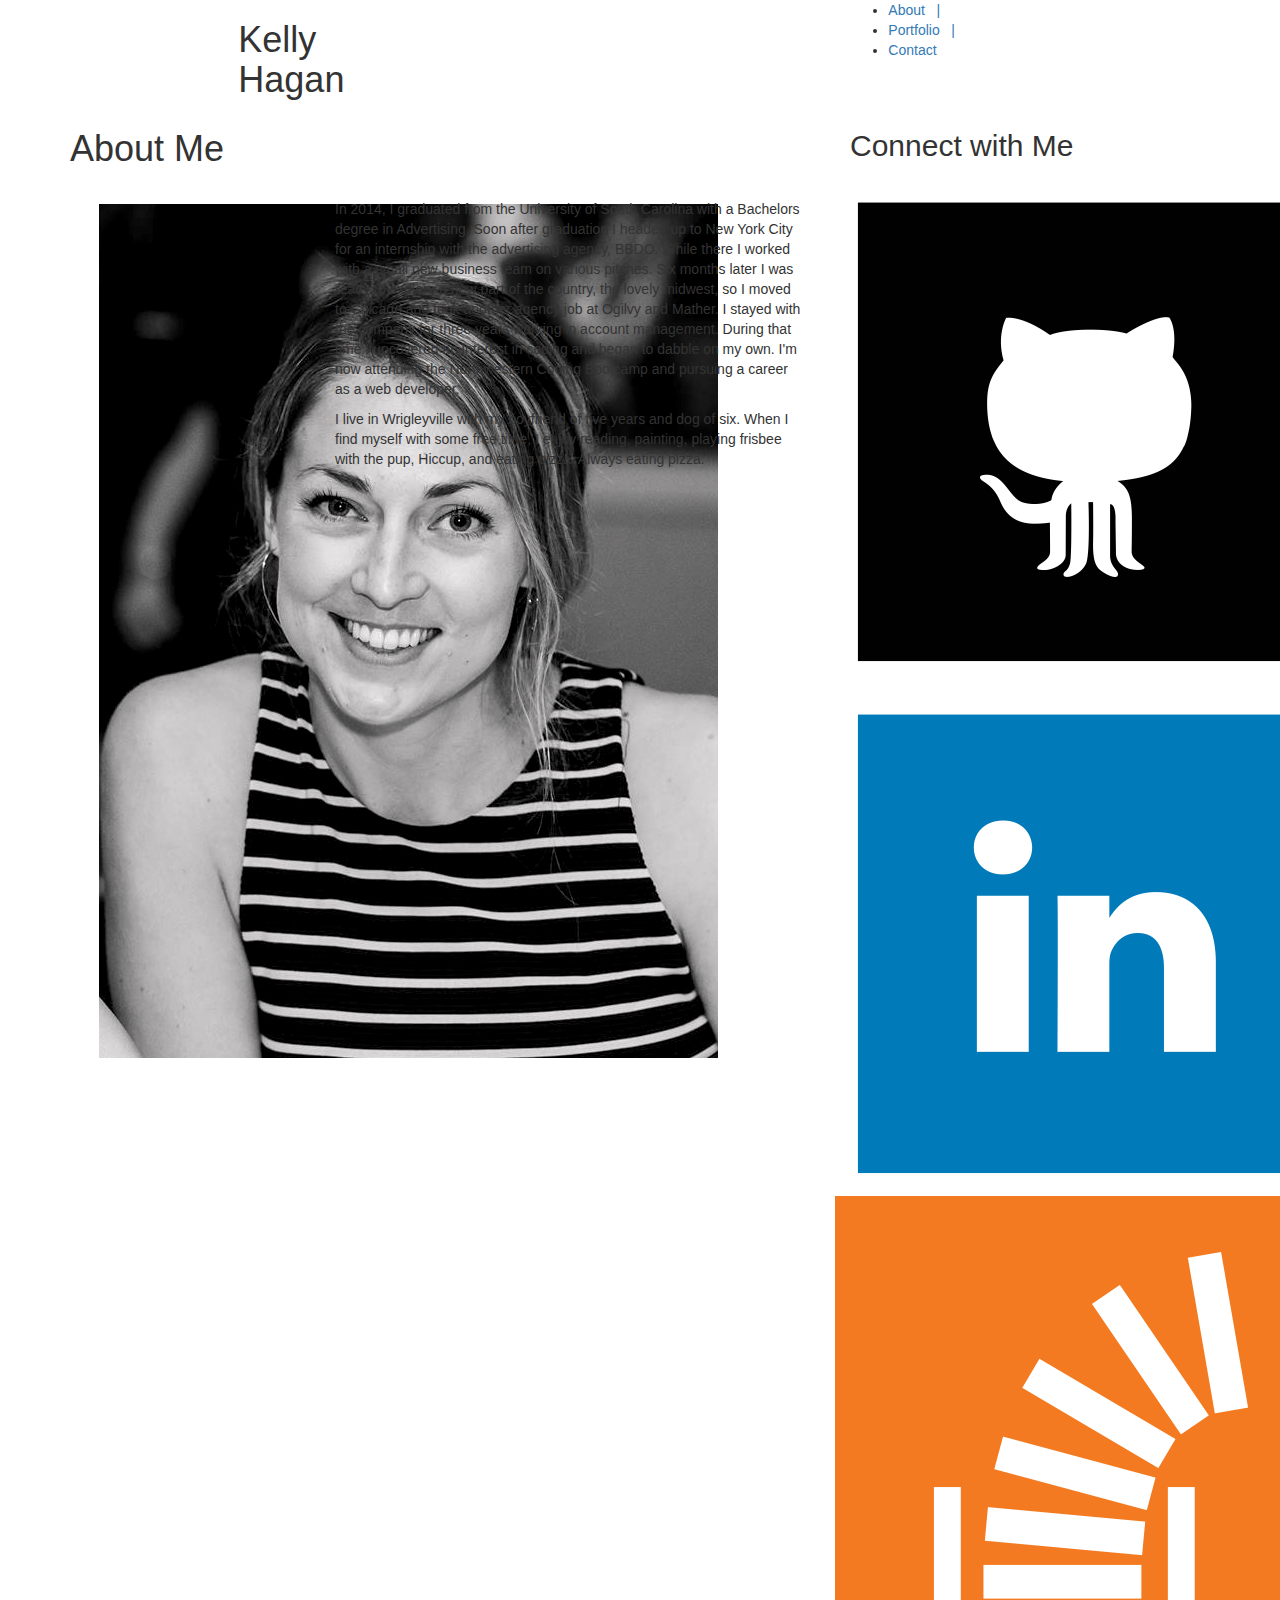
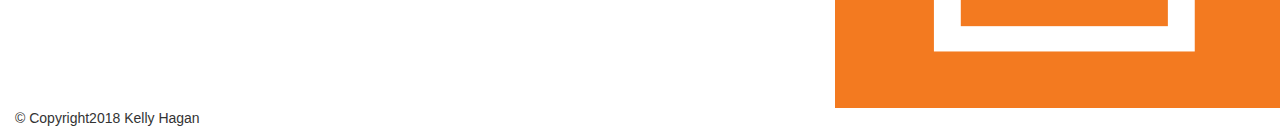
==== index.html @ f5d25f56 "copies from first Responsive folder" ====
<!DOCTYPE html>
<html>

<head>
    <title>Kelly's Portfolio</title>
    <link rel="stylesheet" href="https://maxcdn.bootstrapcdn.com/bootstrap/3.3.7/css/bootstrap.min.css" integrity="sha384-BVYiiSIFeK1dGmJRAkycuHAHRg32OmUcww7on3RYdg4Va+PmSTsz/K68vbdEjh4u"
        crossorigin="anonymous">
    <link rel="stylesheet" type="text/css" href="assets/css/style.css" />

</head>

<body>
    <div class="container-fluid">
        <div class="row">
            <div class="col-md-12 topBox">
                <div class="col-md-2 col-md-offset-2 col-sm-4 col-sm-offset-1 col-xs-12 header">
                    <h1>Kelly Hagan</h1>
                </div>
                <div class="col-md-3 col-md-offset-4 col-sm-5 col-xs-12 nav">
                    <ul>
                        <li>
                            <a href="index.html" id="about">About &nbsp; |</a>
                        </li>
                        <li>
                            <a href="portfolio.html" id="portfolio">Portfolio &nbsp; | </a>
                        </li>
                        <li>
                            <a href="contact.html" id="contact">Contact</a>
                        </li>
                    </ul>
                </div>
            </div>
        </div>
    </div>

    <div class="container">
        <!-- Main row holding about me and connect -->
        <div class="row">
            <div class="col-md-8 col-sm-12 col-xs-12 aboutMe">
                <h1 id="pageHead">About Me</h1> <br/>
                <div class="col-md-4 box">
                    <img id="myPhoto" src="assets/images/me.png" alt="photo of me" />
                </div>
                <div class="col-md-8 box">
                    <p>In 2014, I graduated from the University of South Carolina with a Bachelors degree in Advertising. Soon after
                        graduation I headed up to New York City for an internship with the advertising agency, BBDO. While there
                        I worked with a small new business team on various pitches. Six months later I was ready to explore a new
                        part of the country, the lovely midwest, so I moved to Chicago and took another agency job at Ogilvy and
                        Mather. I stayed with the company for three years working in account management. During that time I uncovered
                        an interest in coding and began to dabble on my own. I'm now attending the Northwestern Coding Bootcamp and
                        pursuing a career as a web developer. </p>
            
                    <p>I live in Wrigleyville with my boyfriend of five years and dog of six. When I find myself with some free time,
                        I enjoy reading, painting, playing frisbee with the pup, Hiccup, and eating pizza. 
                        Always eating pizza. 
                    </p>
                </div>
            </div>

            <div class="row=">
                <div class="col-md-4 col-sm-4 col-xs-3 connectBox">
                <h2>Connect with Me</h2>
                    <div class="row">
                        <div class="link">
                            <a href="https://github.com/haganka" target="_blank">
                                <img id="github" src="assets/images/github_icon.png" alt="Kelly's Github">
                            </a>
                        </div>
                        <div class="link">
                            <a href="https://www.linkedin.com/in/iamkellyhagan/" target="_blank">
                                <img id="linked" src="assets/images/linkedin_icon.png" alt="Kelly's LinkedIn" />
                            </a>
                        </div>
                        <div class="link">
                            <a href="https://stackexchange.com/users/12448630/kelly-hagan" target="_blank">
                                <img id="stack" src="assets/images/stackoverflow_icon.png" alt="Kelly's Stack Overflow" />
                            </a>
                        </div>
                    </div>
                </div>
            </div>
        </div>
    </div>

    <div class="container-fluid footer">
        <div class="row">
            <div class="col-md-12 col-xs-12" id="foot">
                <p>&copy; Copyright2018 Kelly Hagan</p>
            </div>
        </div>
    </div>
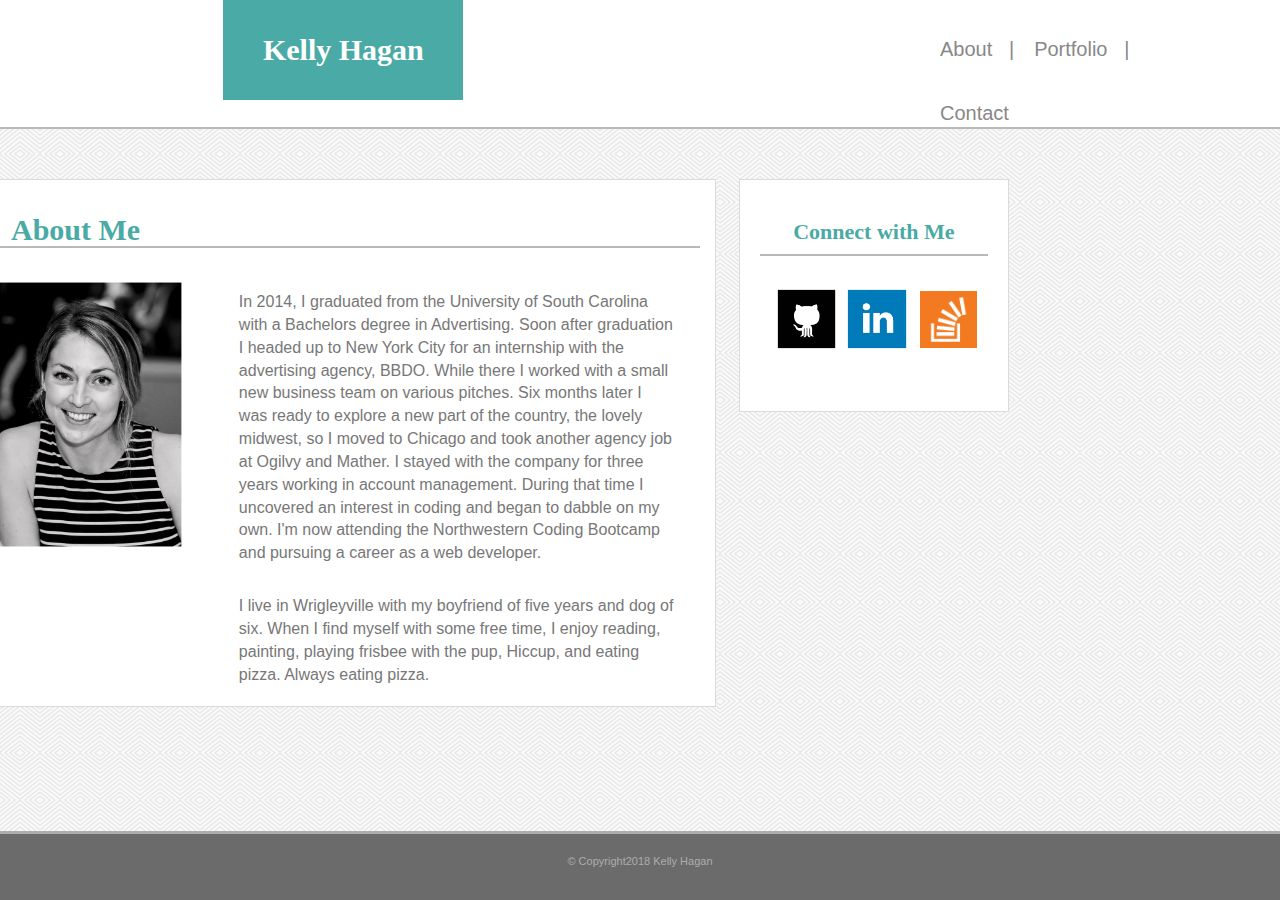
==== commit 1a4db6eb: "links to correct CSS folder" ====
--- a/index.html
+++ b/index.html
@@ -5,7 +5,7 @@
     <title>Kelly's Portfolio</title>
     <link rel="stylesheet" href="https://maxcdn.bootstrapcdn.com/bootstrap/3.3.7/css/bootstrap.min.css" integrity="sha384-BVYiiSIFeK1dGmJRAkycuHAHRg32OmUcww7on3RYdg4Va+PmSTsz/K68vbdEjh4u"
         crossorigin="anonymous">
-    <link rel="stylesheet" type="text/css" href="assets/css/style.css" />
+    <link rel="stylesheet" type="text/css" href="assets/CSS/style.css" />
 
 </head>
 
--- a/assets/CSS/style.css
+++ b/assets/CSS/style.css
@@ -0,0 +1,252 @@
+body  {
+    color: #777777;
+    background-image: url("../images/whirlpool.png");
+    font-family: "Arial", "Helvetica Neue", "Helvetica", "sans-serif";
+    font-size: 16px;
+
+}
+
+.header {
+    background: #4aaaa5;
+    height: 100px;
+    /* width: 100%; */
+    color: #ffffff;
+    width: 240px;
+    text-align: center;
+    
+}
+
+.topBox {
+    border-bottom: 2px solid #b9b9b9;
+    background-color: #ffffff;
+}
+
+h1 {
+    font-family: "Georgia", "Times", "Times New Roman", "serif";
+    font-size: 30px;
+    font-weight: bold;
+    padding-top: 13px;
+}
+
+li {
+    list-style: none;
+    float: left;
+    margin-top: 35px;
+    margin-left: 20px;
+    font-size: 20px;
+    font-family: "Arial", "Helvetica Neue", "Helvetica", "sans-serif";
+}
+
+/* #contact {
+    padding-right: -200px;
+} */
+
+
+
+
+/* These psuedocodes relate to the nav links */
+a:link {
+    color: rgb(136, 136, 136);
+    text-decoration: none;
+}
+
+a:visited {
+    color: rgb(136, 136, 136);
+}
+
+/* mouse over link */
+a:hover {
+    color: rgb(80, 77, 80);
+    text-decoration: none;
+}
+
+#myPhoto {
+    width: 200px;
+}
+
+#pageHead {
+    color: #4aaaa5;
+    font-family: "Georgia", "Times", "Times New Roman", "serif";
+    font-size: 30px;
+    border-bottom: 2px solid #b9b9b9;
+    padding-left: 40px;
+
+    
+}
+
+.aboutMe {
+    margin-left: -100px;
+    margin-top: 50px;
+    border: .5px solid #dbdbdb;
+    background-color: #ffffff;
+    height: 80%;
+    width: 65%;
+
+}
+
+.portfolioBox {
+    margin-left: -25px;
+    margin-top: 50px;
+    margin-bottom: 100px;
+    border: .5px solid #dbdbdb;
+    background-color: #ffffff;
+    height: 80%;
+    width: 65%;
+    /* float: left; */
+
+}
+
+p {
+    padding: 10px;px;
+}
+
+.connectBox {
+    border: solid #dbdbdb;
+    border-width: .5px;
+    width: 270px;
+    margin-left: 2%;
+    margin-top: 50px;
+    padding: 20px;
+    margin-bottom: 100px;
+    background-color: #ffffff;
+}
+
+h2 {
+    text-align: center;
+    color: #4aaaa5;
+    font-family: "Georgia", "Times", "Times New Roman", "serif";
+    font-size: 22px;
+    font-weight: bold; 
+    border-bottom: 2px solid #b9b9b9;
+    padding-bottom: 10px;
+}
+
+#github {
+    width: 25%;
+    float: left;
+    margin-right: 2px;
+    margin-left: 30px;
+    padding-bottom: 40px;
+    padding-top: 20px;
+    
+}
+
+#linked {
+    width: 25%;
+    float: left;
+    margin-left: 4px;
+    margin-right: 2px;
+    padding-top: 20px;
+}
+
+#stack {
+    width: 22%;
+    margin-top: 5px;
+    margin-left: 8px;
+    margin-right: 8px;
+    padding-top: 20px;
+}
+
+#crystal, #hangman, #horse, #tree, #giraffe, #puppy {
+    height: 250px;
+    z-index: -1;
+    padding-bottom: 20px; 
+    margin-left: auto;
+    margin-right: auto;
+}
+
+#hangman {
+    width: 308px;
+}
+
+#crystal {
+    width: 308px;
+}
+
+.titles {
+    color: #ffffff;
+    position: relative;
+    background-color: #4aaaa5;
+    z-index: 5;
+    text-align: center;
+    width: 307px;
+    height: 40px;
+    top: -70px;
+    margin-left: auto;
+    margin-right: auto;
+    padding-top: 10px;
+
+}
+
+/* All below relate to contact form */
+.contactBox {
+    height: 700px;
+    margin-left: -100px;
+    margin-top: 50px;
+    margin-bottom: 150px;
+    border: .5px solid #dbdbdb;
+    background-color: #ffffff;
+}
+
+.formBox {
+    margin-top: -80px;
+    margin-left: -50px;
+}
+
+.formInput {
+    margin-bottom: 5px;
+    padding: 5px;
+}
+
+
+#messageBox {
+    height: 250px;
+}
+
+#button {
+    background: #4aaaa5;
+    width: 70px;
+    color: #ffffff;
+    text-align: center;
+    padding: 10px;
+    margin-top: 50px;
+}
+
+input {
+    width: 500px;
+    height: 20px;
+    padding: 6px;
+    margin-bottom: -10px;
+    font-size: 12px;
+}
+
+
+#foot {
+    background-color: rgb(107, 107, 107);
+    text-align: center;
+    padding: 10px;
+    font-size: 11px;
+    border-top: solid #adadad;
+    color:  #adadad;
+    margin-top: 50px;
+    position: absolute;
+    bottom: 0;
+    z-index: 8;
+    vertical-align: middle;
+}
+
+.footer {
+    /* margin-top: 20px; */
+    bottom: 0;
+    left: 0;
+    width: 100%;
+    padding-top: 20px;
+    position: fixed;
+}
+
+
+.center-block {
+  display: block;
+  margin-left: auto;
+  margin-right: auto;
+}